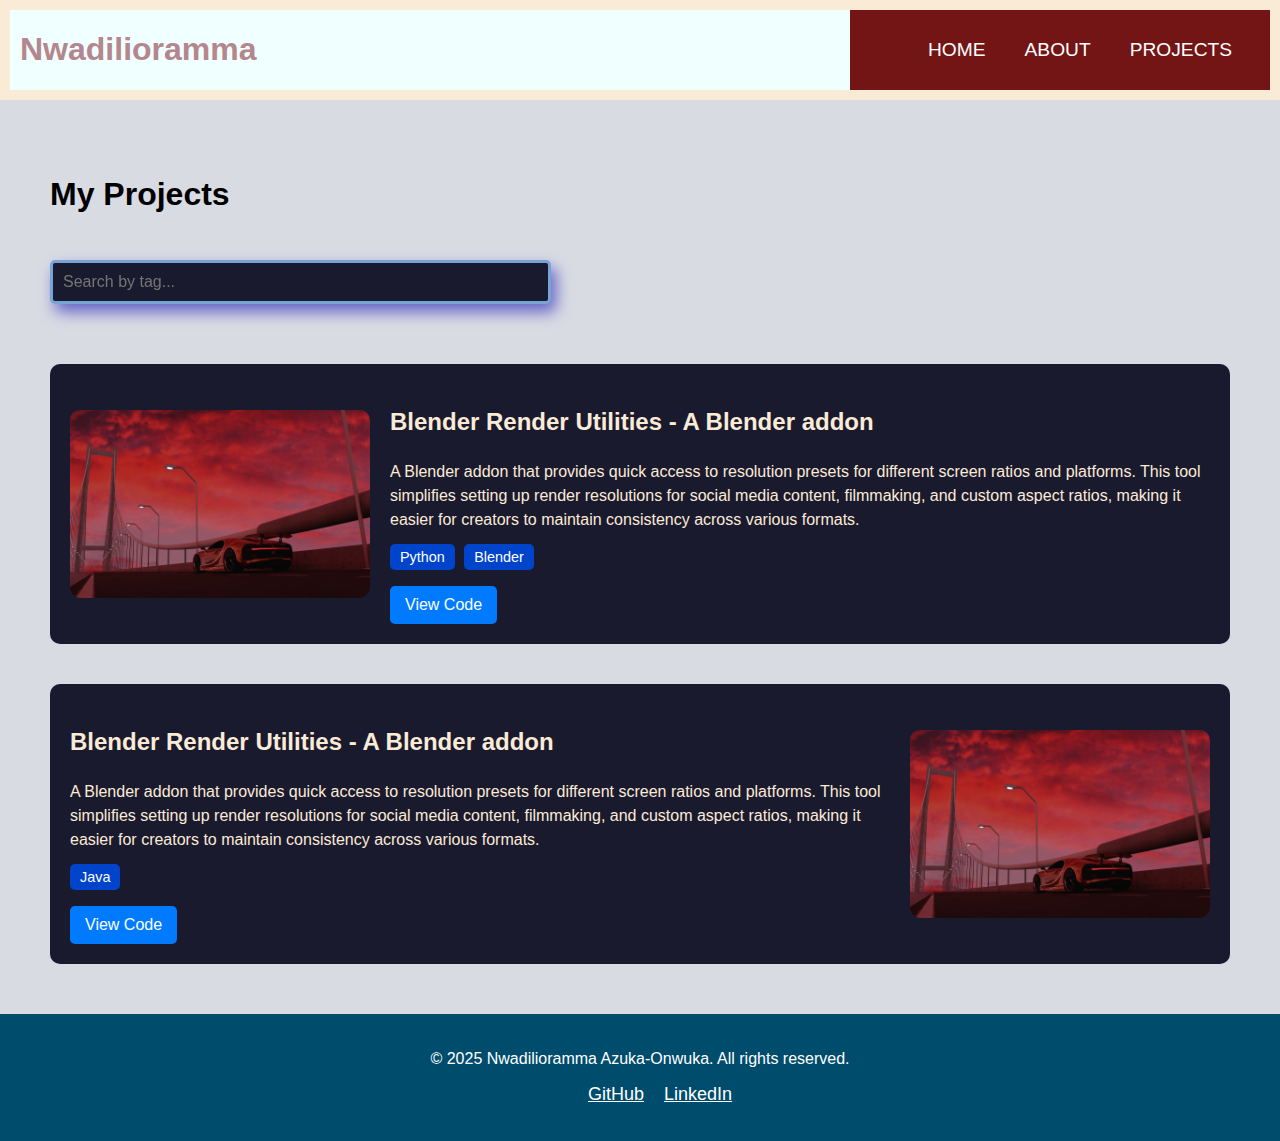
==== projects.html @ 8bba37ad "First commit" ====
<!DOCTYPE html>
<html lang="en">
<head>
    <meta charset="UTF-8">
    <meta name="viewport" content="width=device-width, initial-scale=1.0">
    <link rel="stylesheet" href="styles.css">
    <title>Projects</title>
</head>
<body>
    <header>
        <div class="top-bar">
            <div class="header-title">
                <a href="index.html" class="header-title-text"><h1>Nwadilioramma</h1></a>
            </div>
            <nav class="navigation">
                <button class="menu-toggle" id="menu-toggle">
                    &#9776; <!-- Unicode for hamburger icon -->
                </button>
                
                <ul class="nav-links" id="nav-links">
                    <li><a href="index.html" >Home</a></li>
                    <li><a href="about.html" >About</a></li>
                    <li><a href="projects.html">Projects</a></li>
                </ul>
            </nav>
        </div>
    </header>

    <main>
        <!-- <section class="welcome">
            <h1>THIS PAGE IS STILL UNDER CONSTRUCTION</h1>
            <p>Check again soon!</p>
        </section> -->



        <section class="projects">
            <h2>My Projects</h2>
            <input type="text" id="search-bar" placeholder="Search by tag..." onkeyup="filterProjects()">
        
            <div class="project">
                <div class="project-image">
                    <img src="imgs/untitled2.png" alt="Imaginate - AI Image Generator Discord Bot Preview">
                </div>
                <div class="project-details">
                    <h3>Blender Render Utilities - A Blender addon</h3>
                    <p>
                        A Blender addon that provides quick access to resolution presets for different screen ratios and platforms. This tool simplifies setting up render resolutions for social media content, filmmaking, and custom aspect ratios, making it easier for creators to maintain consistency across various formats.
                    </p>
                    <div class="tags">
                        <span>Python</span>
                        <span>Blender</span>
                        
                    </div>
                    <a href="https://github.com/d3n-ze1/blender-render-utils" class="view-code">View Code</a>
                </div>
            </div>

            <div class="project">
                <div class="project-details">
                    <h3>Blender Render Utilities - A Blender addon</h3>
                    <p>
                        A Blender addon that provides quick access to resolution presets for different screen ratios and platforms. This tool simplifies setting up render resolutions for social media content, filmmaking, and custom aspect ratios, making it easier for creators to maintain consistency across various formats.
                    </p>
                    <div class="tags">
                        <span>Java</span>
                        
                    </div>
                    <a href="https://github.com/d3n-ze1/blender-render-utils" class="view-code">View Code</a>
                </div>
                <div class="project-image">
                    <img src="imgs/untitled2.png" alt="Imaginate - AI Image Generator Discord Bot Preview">
                </div>
            </div>
        </section>
    </main>

    <footer>
        <p>&copy; 2025 Nwadilioramma Azuka-Onwuka. All rights reserved.</p>
        <ul>
            <li><a href="https://github.com/d3n-ze1">GitHub</a></li>
            <li><a href="https://www.linkedin.com/in/azonwukadiliora/">LinkedIn</a></li>
        </ul>
    </footer>
    <script src="script.js"></script>
</body>
</html>
---- styles.css ----
@keyframes flash {
    0% { opacity: 1; }
    50% { opacity: 0.2; }
    100% { opacity: 1; }
}

body {
    height: 100%;
    width: 100%;
    background-color: rgb(217, 219, 227);
    margin: 0;
    padding: 0;
    font-family: Arial, Helvetica, sans-serif;
}

/* header and nav */
main{
    text-align: center;
}

.top-bar{
    display: grid;
    grid-template-columns: 2fr 1fr;
    margin: 0;
    padding: 10px;
    background-color: antiquewhite;
}

.navigation{
    display: flex;
    align-items: center;
    justify-content: center;
    /* padding: 10px; */
    background-color: rgb(116, 21, 21);
}

.nav-links {
    list-style: none;
    display: flex;
    gap: 15px;
}

.nav-links li {
    display: inline;
}

.nav-links a {
    color: white;
    padding: 8px 12px;
    transition: 0.3s;
    font-size: 1.2em;
    text-decoration: none;
    text-transform: uppercase;
}

/* Hamburger button */
.menu-toggle {
    display: none; /* Hide by default on larger screens */
    font-size: 2.5em;
    transition: 0.3s;
    background: none;
    border: none;
    color: white;
    cursor: pointer;
}

/* animation */
.navigation a:hover, #main-head-name:hover, .menu-toggle:hover {
    animation: flash 0.5s linear infinite;
}

.header-title{
    background-color: azure;
    padding-left: 10px;
    padding-right: 30px;
}

.header-title-text{
    text-decoration: none;
    color: rgb(180, 134, 142);
    font-size: 1em;

}

#main-head-text{
    font-size: 2em;
}

/* hompage */
#welcome{
    height: auto;
    display: grid;
    grid-template-columns: auto auto;
    gap: 20px;
    margin: 20px;
    padding: 10px;
    align-items: center;
    justify-items: center;
    background-color: antiquewhite;
    overflow: auto;
}

#welcome-text{
    padding-left: 10px;
    padding-right: 10px;
    text-align: justify;
    font-size: 1.3em;

}

#headshot{
    border: 5px solid brown;
    margin: 20px;
    width: 300px;
}

/* Projects Section */
#projects {
    padding: 40px;
    background-color: #f4f4f4;
    /* text-align: center; */
    overflow: auto;
}

.project-grid {
    display: grid;
    grid-template-columns: repeat(auto-fill, minmax(200px, 1fr));
    gap: 20px;
    margin-top: 20px;
}

.project-item {
    background-color: #ffffff;
    border-radius: 10px;
    padding: 20px;
    box-shadow: 0 4px 8px rgba(0, 0, 0, 0.1);
    transition: transform 0.3s, box-shadow 0.3s;
}

.project-item:hover {
    transform: scale(1.05);
    box-shadow: 0 6px 12px rgba(0, 0, 0, 0.2);
}

.project-item img {
    width: 100%;
    height: auto;
    border-radius: 5px;
}

/* Footer */
footer {
    background-color: #004c6d;
    color: white;
    padding: 20px;
    text-align: center;
}

footer ul {
    display: flex;
    justify-content: center;
    gap: 20px;
    list-style: none;
}

footer a {
    color: white;
    font-size: 18px;
}

footer a:hover {
    color: #00b5e2;
}


















/* mobile */
@media (max-width: 767px) {
    #welcome{
        grid-template-columns: auto;
        gap: 10px;
        padding: 10px;
        justify-items: center;

    }

    #headshot{
        margin: 20px;
    }

    .menu-toggle {
        display: block; /* Show hamburger menu */
    }

    .nav-links {
        display: none; /* Hide links by default */
        flex-direction: column;
        position: absolute;
        top: 60px;
        right: 20px;
        padding: 10px;
        background: rgb(116, 21, 21);
        width: 150px;
        text-align: center;
        border: #1a1a2e;
        box-shadow: 0px 0px 5px rgb(15, 15, 15);
        border-radius: 5px;
    }

    .nav-links li {
        display: block;
        padding: 10px 0;
    }

    .nav-links.show {
        display: flex; /* Show links when toggled */
    }

    .project {
        flex-direction: column;
        text-align: center;
        overflow: auto;
    }
    
    .project-image {
        order: -1; /* Moves image above text */
        width: 100%;
    }

    .project-details {
        width: 100%;
    }


    .projects{
        align-items: center;
    }

    #search-bar {
        text-align: center;
    }

    .skill-and-expertise {
        display: grid;
        grid-template-columns: 1fr;
    }

    .tags{
        grid-template-columns: repeat(auto-fill, minmax(200px, auto));

    }


}

@media (min-width: 768px) and (max-width: 968px){

}




.projects {
    padding: 50px;
    text-align: left;
    display: flex;
    flex-direction: column;
    gap: 20px;
}

.projects h2 {
    font-size: 2rem;
    font-weight: bold;
}

.project {
    display: flex;
    
    align-items: center;
    justify-content: space-between;
    background: #1a1a2e; 
    padding: 20px;
    border-radius: 10px;
    gap: 20px;
    margin-top: 20px;
    color: antiquewhite;
}

.project-image {
    flex: 1;
    max-width: 300px;
    min-height: 180px;
    background: #2e2e3e; /* Placeholder bg */
    border-radius: 10px;
    display: flex;
    justify-content: center;
    align-items: center;
}

.project-image img {
    width: 100%;
    height: auto;
    border-radius: 10px;
}

.project-details {
    flex: 2;
}

.project-details h3 {
    font-size: 1.5rem;
    font-weight: bold;
}

.project-details p {
    font-size: 1rem;
    line-height: 1.5;
}

.tags {
    margin: 10px 0;
}

.tags span {
    background: #0044cc;
    color: white;
    padding: 5px 10px;
    border-radius: 5px;
    font-size: 0.9rem;
    margin-right: 5px;
    margin-bottom: 5px;
}

.view-code {
    display: inline-block;
    background: #007bff;
    color: white;
    padding: 10px 15px;
    border-radius: 5px;
    text-decoration: none;
    margin-top: 10px;
}

.view-code:hover {
    background: #0056b3;
}

#search-bar {
    width: 100%;
    max-width: 475px;
    padding: 10px;
    margin-bottom: 20px;
    border: 3px solid #77a4d4;
    border-radius: 5px;
    box-shadow: 5px 8px 15px rgb(101, 101, 199);
    font-size: 1rem;
    background: #1a1a2e;
    color: white;
    position: sticky;
    top: 20px;
}

.skill-grid {
    display: grid;
    grid-template-columns: repeat(auto-fill, minmax(1fr, 1fr 1fr));
}

.skill-item{
    display: grid;
    grid-template-columns: 1fr;
    justify-items: left;
    justify-content: space-between;
    background: #1a1a2e; 
    padding: 20px;
    border-radius: 10px;
    color: antiquewhite;
    margin: 20px;
}
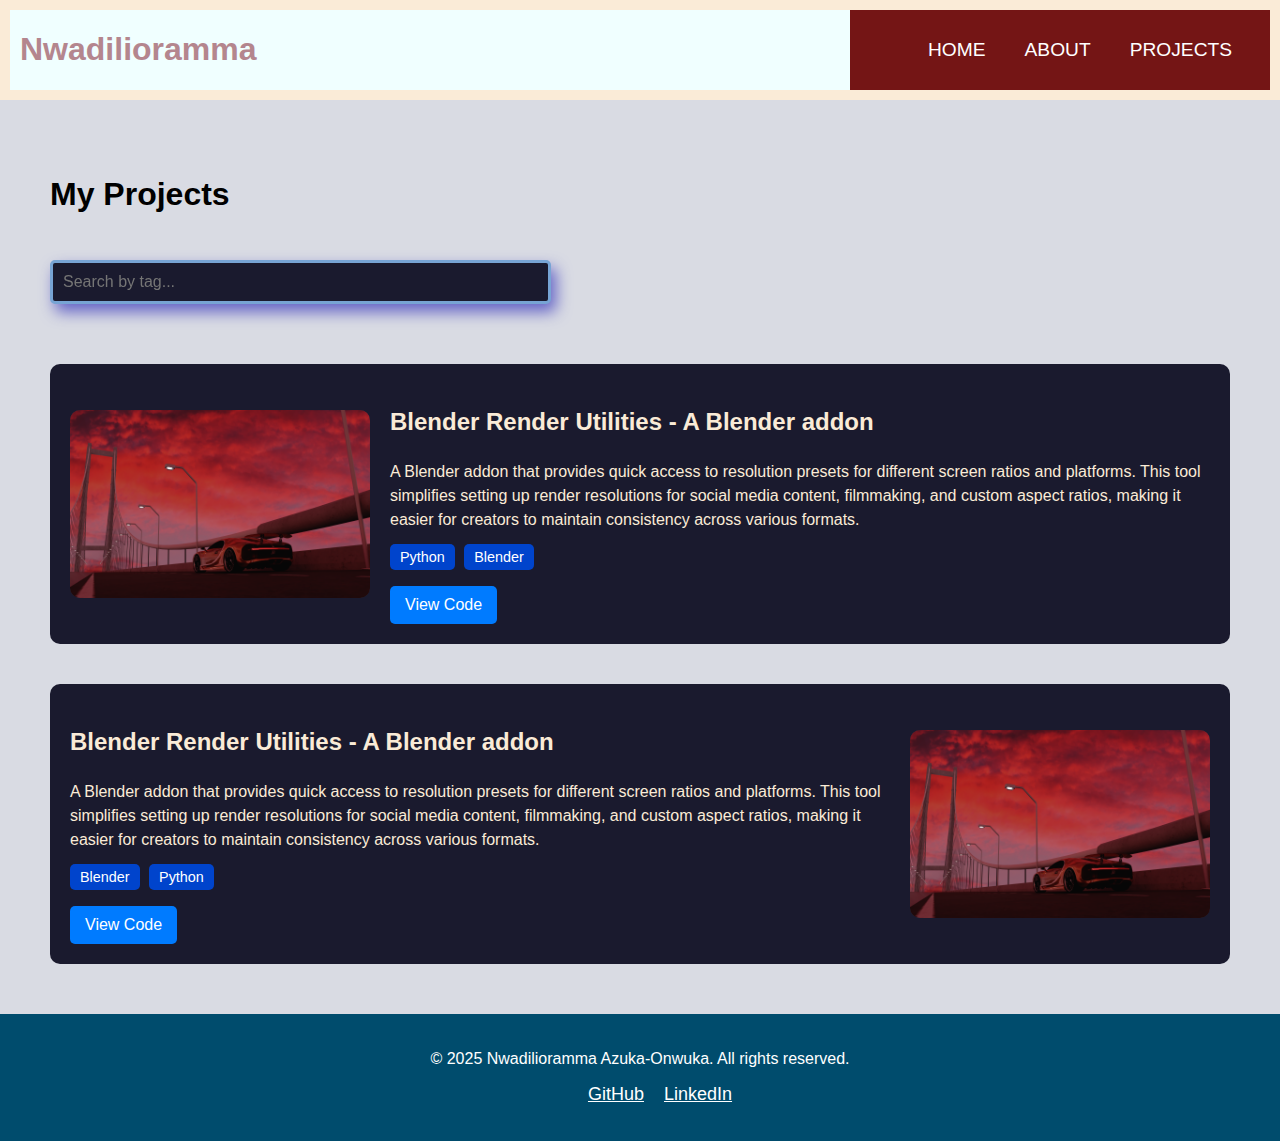
==== commit 15ddc83f: "edited tags" ====
--- a/projects.html
+++ b/projects.html
@@ -63,7 +63,9 @@
                         A Blender addon that provides quick access to resolution presets for different screen ratios and platforms. This tool simplifies setting up render resolutions for social media content, filmmaking, and custom aspect ratios, making it easier for creators to maintain consistency across various formats.
                     </p>
                     <div class="tags">
-                        <span>Java</span>
+                        <span>Blender</span>
+                        <span>Python</span>
+
                         
                     </div>
                     <a href="https://github.com/d3n-ze1/blender-render-utils" class="view-code">View Code</a>
